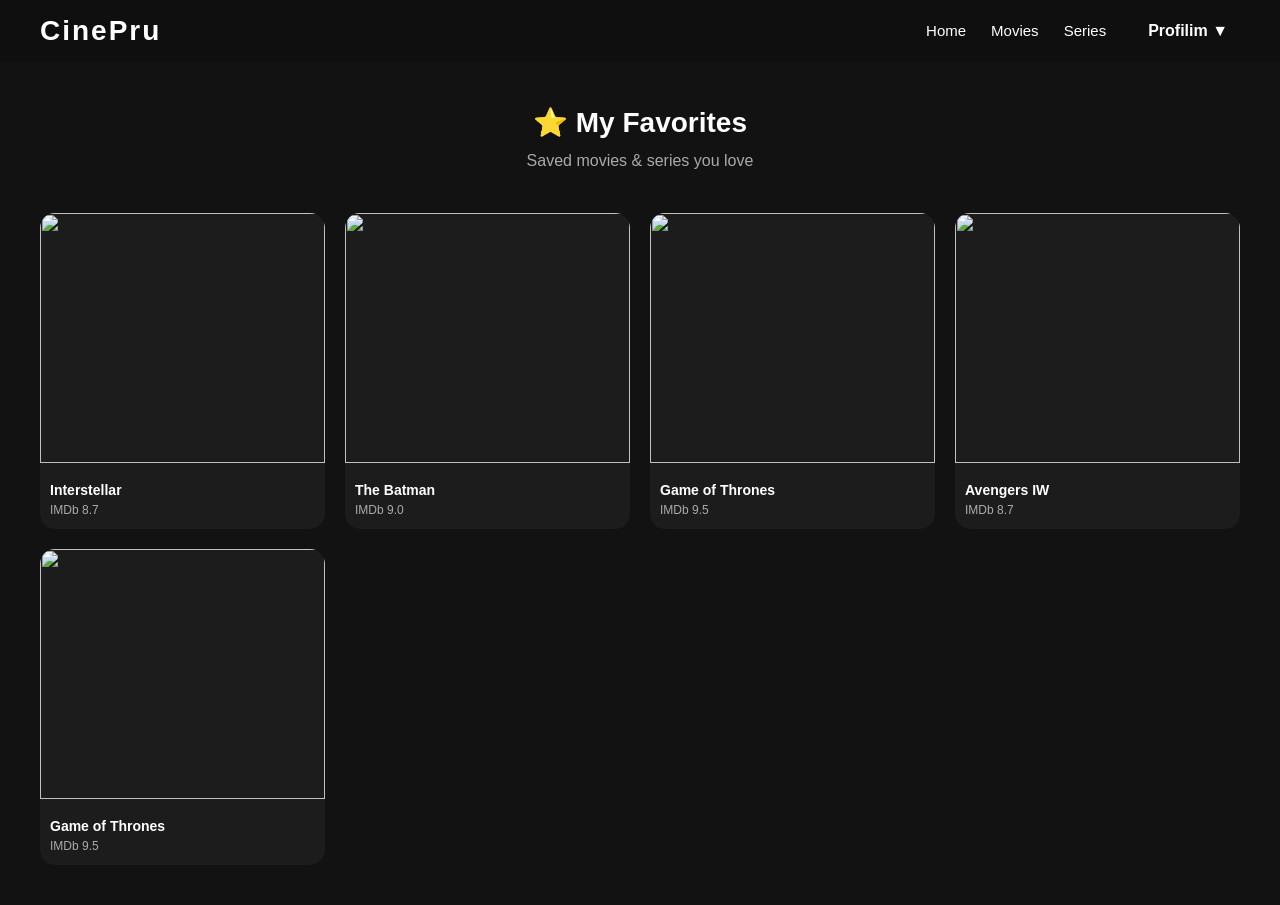
==== favorites.html @ d56222e8 "Add files via upload" ====
<!DOCTYPE html>
<html lang="tr">
<head>
  <meta charset="UTF-8">
  <meta name="viewport" content="width=device-width, initial-scale=1.0">
  <title>Favorites | CinePru</title>
  <link rel="stylesheet" href="style.css">
  <style>
      /* ==========================================
         DİĞER SAYFALARLA AYNI PROFİL MENÜSÜ CSS AYARLARI
         ========================================== */
      .header {
          display: flex;
          justify-content: space-between;
          align-items: center;
          padding: 10px 40px;
          background-color: #0f0f0f;
          position: relative;
      }

      .nav-container {
          display: flex;
          align-items: center;
          gap: 30px;
      }

      .profile-dropdown {
          position: relative;
          display: inline-block;
      }

      .profile-trigger {
          display: flex;
          align-items: center;
          gap: 8px;
          color: #fff;
          text-decoration: none;
          font-weight: bold;
          padding: 8px 12px;
          cursor: pointer;
          transition: color 0.3s ease;
      }

      .profile-trigger:hover {
          color: red;
      }

      .dropdown-menu {
          display: none;
          position: absolute;
          right: 0;
          top: 100%;
          background-color: #141414;
          min-width: 160px;
          box-shadow: 0px 8px 16px 0px rgba(0,0,0,0.5);
          z-index: 100;
          border-radius: 4px;
          border: 1px solid #222;
          overflow: hidden;
      }

      .dropdown-menu a {
          color: #ffffff !important; /* Yazıların rengi tam beyaz */
          padding: 12px 16px;
          text-decoration: none;
          display: block;
          font-size: 14px;
          transition: background 0.3s ease, color 0.3s ease;
      }

      .dropdown-menu a:hover {
          background-color: red;
          color: #fff !important;
      }

      .profile-dropdown:hover .dropdown-menu {
          display: block;
      }

      /* Mobilde Navbar Düzeni Ayarı */
      @media (max-width: 768px) {
          .header {
              flex-direction: column;
              padding: 15px;
              text-align: center;
              gap: 15px;
          }

          .nav-container {
              flex-direction: column;
              gap: 15px;
              width: 100%;
          }

          .top-nav {
              display: flex;
              flex-wrap: wrap;
              justify-content: center;
              gap: 15px;
              width: 100%;
          }

          .top-nav a {
              font-size: 14px;
              padding: 5px 10px;
          }

          .profile-dropdown {
              width: 100%;
              text-align: center;
          }

          .profile-trigger {
              justify-content: center;
          }

          .dropdown-menu {
              position: static;
              width: 100%;
              box-shadow: none;
              background-color: #1a1a1a;
              border: none;
              margin-top: 5px;
          }
      }
  </style>
</head>

<body>

<header class="header">
  <h1>CinePru</h1>

  <div class="nav-container">
      <nav class="top-nav">
          <a href="index.html">Home</a>
          <a href="movies.html">Movies</a>
          <a href="series.html">Series</a>
      </nav>

      <div class="profile-dropdown">
          <div class="profile-trigger">Profilim ▼</div>
          <div class="dropdown-menu">
              <a href="profile.html">Profilim</a>
              <a href="favorites.html">Favorites ❤️</a>
              <a href="settings.html">Ayarlar</a>
              <a href="history.html">Geçmiş</a>
              <a href="#" onclick="logoutUser()" style="border-top: 1px solid #222; color: #ff3333;">Çıkış Yap 🚪</a>
          </div>
      </div>
  </div>
</header>

<section class="fav-header">
  <h2>⭐ My Favorites</h2>
  <p>Saved movies & series you love</p>
</section>

<section class="fav-grid">

  <div class="fav-card">
    <img src="images/interstellar.jpg">
    <div class="fav-info">
      <h3>Interstellar</h3>
      <p>IMDb 8.7</p>
    </div>
  </div>

  <div class="fav-card">
    <img src="images/thebatman.jpg">
    <div class="fav-info">
      <h3>The Batman</h3>
      <p>IMDb 9.0</p>
    </div>
  </div>

  <div class="fav-card">
    <img src="images/gameofthrones.jpg">
    <div class="fav-info">
      <h3>Game of Thrones</h3>
      <p>IMDb 9.5</p>
    </div>
  </div>

  <div class="fav-card">
    <img src="images/avengersinfinitywar.jpg">
    <div class="fav-info">
      <h3>Avengers IW</h3>
      <p>IMDb 8.7</p>
    </div>
  </div>

  <div class="fav-card">
    <img src="images/gameofthrones.jpg">
    <div class="fav-info">
      <h3>Game of Thrones</h3>
      <p>IMDb 9.5</p>
    </div>
  </div>
  
</section>

<script src="script.js"></script>
</body>
</html>
---- style.css ----
* {
  margin: 0;
  padding: 0;
  box-sizing: border-box;
}

body {
  font-family: Arial, sans-serif;
  background: #0f0f0f;
  color: white;
  font-size: 16px;
  line-height: 1.5;
}

/* ================= HEADER ================= */

.header {
  display: flex;
  justify-content: space-between;
  align-items: center;
  padding: 20px 40px;
}

.header h1 {
  font-size: 28px;
  letter-spacing: 2px;
}

/* ================= NAVBAR ================= */

.top-nav {
  display: flex;
  gap: 25px;
}

.top-nav a {
  color: #aaa;
  text-decoration: none;
  font-size: 15px;
  transition: 0.3s;
}

.top-nav a:hover {
  color: white;
}

/* ================= HERO (SPIDER-MAN BLUR) ================= */

.hero {
  height: 70vh;
  display: flex;
  align-items: center;
  padding: 40px;

  position: relative;
  overflow: hidden;

  background: url("images/indir.jpg") center/cover no-repeat;
}

/* blur layer */
.hero::before {
  content: "";
  position: absolute;
  inset: 0;

  background: url("images/indir.jpg") center/cover no-repeat;
  transform: scale(1.2);
  filter: blur(20px);

  z-index: 0;
}

/* dark overlay */
.hero::after {
  content: "";
  position: absolute;
  inset: 0;
  background: rgba(0,0,0,0.55);
  z-index: 1;
}

/* hero content */
.hero-content {
  display: flex;
  justify-content: space-between;
  align-items: center;
  width: 100%;
  gap: 40px;

  position: relative;
  z-index: 2;
}

/* ================= HERO TEXT ================= */

.tag {
  color: red;
  font-weight: bold;
  margin-bottom: 10px;
}

.hero-text h1 {
  font-size: 42px;
  margin-bottom: 10px;
}

.meta span {
  margin-right: 10px;
  color: #aaa;
  font-size: 14px;
}

.desc {
  margin-top: 10px;
  color: #ccc;
  max-width: 400px;
}

/* ================= HERO IMAGE ================= */

.hero-image img {
  width: 320px;
  border-radius: 15px;
}

/* ================= PLAY BUTTON ================= */

.play-btn {
  margin-top: 15px;
  padding: 12px 25px;
  background: red;
  border: none;
  color: white;
  border-radius: 8px;
  cursor: pointer;
  font-size: 15px;
  transition: 0.3s;
}

.play-btn:hover {
  transform: scale(1.05);
  background: darkred;
}

/* ================= MOVIES SECTION ================= */

.movies-section {
  padding: 40px;
}

.movies-section h2 {
  margin-bottom: 15px;
  font-size: 22px;
}

/* ================= SLIDER ================= */

.slider-wrapper {
  position: relative;
  display: flex;
  align-items: center;
}

.movie-container {
  display: flex;
  gap: 15px;
  overflow-x: auto;
  scroll-behavior: smooth;
  padding: 10px;

  scrollbar-width: none;
}

.movie-container::-webkit-scrollbar {
  display: none;
}

/* ================= MOVIE CARD ================= */

.movie-card {
  min-width: 180px;
  background: #1c1c1c;
  border-radius: 12px;
  overflow: hidden;
  transition: 0.3s;
}

.movie-card:hover {
  transform: scale(1.05);
}

.movie-card img {
  width: 100%;
  height: 250px;
  object-fit: cover;
}

.movie-card .info {
  padding: 10px;
}

.movie-card h3 {
  font-size: 14px;
}

.movie-card p {
  font-size: 12px;
  color: #aaa;
}

/* ================= ARROWS ================= */

.arrow {
  background: rgba(0,0,0,0.6);
  border: none;
  color: white;
  font-size: 20px;
  padding: 10px;
  cursor: pointer;
  border-radius: 50%;
  transition: 0.3s;
}

.arrow:hover {
  background: red;
}

/* ================= RESPONSIVE ================= */

@media (max-width: 900px) {

  .hero-content {
    flex-direction: column;
    text-align: center;
  }

  .hero-image img {
    width: 220px;
  }

  .movie-container {
    gap: 10px;
  }
}
/* FAVORITES PAGE */
.fav-header {
  text-align: center;
  margin-top: 40px;
}

.fav-header h2 {
  font-size: 28px;
}

.fav-header p {
  color: #aaa;
  margin-top: 5px;
}

.fav-grid {
  display: grid;
  grid-template-columns: repeat(4, 1fr);
  gap: 20px;
  padding: 40px;
}

.fav-card {
  background: #1c1c1c;
  border-radius: 15px;
  overflow: hidden;
  transition: 0.3s;
  cursor: pointer;
}

.fav-card:hover {
  transform: scale(1.05);
}

.fav-card img {
  width: 100%;
  height: 250px;
  object-fit: cover;
}

.fav-info {
  padding: 10px;
}

.fav-info h3 {
  font-size: 14px;
}

.fav-info p {
  font-size: 12px;
  color: #aaa;
}
/* ================= SERIES PAGE ================= */

.series-header {
  text-align: center;
  margin-top: 40px;
}

.series-header h2 {
  font-size: 28px;
}

.series-header p {
  color: #aaa;
  margin-top: 5px;
}

/* GRID */
.series-grid {
  display: grid;
  grid-template-columns: repeat(4, 1fr);
  gap: 20px;
  padding: 40px;
}

/* CARD */
.series-card {
  background: #1c1c1c;
  border-radius: 15px;
  overflow: hidden;
  transition: 0.3s;
  cursor: pointer;
}

.series-card:hover {
  transform: scale(1.05);
}

.series-card img {
  width: 100%;
  height: 250px;
  object-fit: cover;
}

.series-info {
  padding: 10px;
}

.series-info h3 {
  font-size: 14px;
}

.series-info p {
  font-size: 12px;
  color: #aaa;
}
/* ================= LOGIN PAGE ================= */

.login-body {
  height: 100vh;
  display: flex;
  justify-content: center;
  align-items: center;
  background: url("images/sandalye.jpg") center/cover no-repeat;
  position: relative;
}

/* dark overlay */
.login-body::before {
  content: "";
  position: absolute;
  inset: 0;
  background: rgba(0,0,0,0.6);
}

.login-container {
  position: relative;
  z-index: 2;

  background: rgba(0,0,0,0.75);
  padding: 40px;
  border-radius: 15px;
  width: 300px;
  text-align: center;
}

.login-container h1 {
  margin-bottom: 10px;
}

.login-container p {
  color: #aaa;
  margin-bottom: 20px;
}

.login-container input {
  width: 100%;
  padding: 10px;
  margin-bottom: 10px;
  border: none;
  border-radius: 8px;
  outline: none;
}

.login-container button {
  width: 100%;
  padding: 10px;
  background: red;
  border: none;
  color: white;
  border-radius: 8px;
  cursor: pointer;
  transition: 0.3s;
}

.login-container button:hover {
  background: darkred;
}

.error {
  color: red;
  margin-top: 10px;
  font-size: 13px;
}
/* ================= MOVIES PAGE ================= */

.movies-header {
  text-align: center;
  margin-top: 40px;
}

.movies-header h2 {
  font-size: 28px;
}

.movies-header p {
  color: #aaa;
  margin-top: 5px;
}

/* FILTER BAR */
.filter-bar {
  display: flex;
  justify-content: center;
  gap: 10px;
  margin: 20px 0;
}

.filter-bar button {
  background: #1c1c1c;
  border: none;
  color: white;
  padding: 8px 15px;
  border-radius: 20px;
  cursor: pointer;
  transition: 0.3s;
}

.filter-bar button:hover {
  background: red;
}

/* GRID */
.movies-grid {
  display: grid;
  grid-template-columns: repeat(4, 1fr);
  gap: 20px;
  padding: 40px;
}

/* CARD */
.movie-card {
  background: #1c1c1c;
  border-radius: 15px;
  overflow: hidden;
  transition: 0.3s;
  text-decoration: none;
  color: white;
}

.movie-card:hover {
  transform: scale(1.05);
}

.movie-card img {
  width: 100%;
  height: 260px;
  object-fit: cover;
}

.movie-info {
  padding: 10px;
}

.movie-info h3 {
  font-size: 14px;
}

.movie-info p {
  font-size: 12px;
  color: #aaa;
}
/* ================= SLIDE PANEL ================= */

.movie-panel {
  position: fixed;
  top: 0;
  left: -100%;
  width: 40%;
  height: 100vh;
  background: #111;
  transition: 0.5s ease;
  z-index: 999;
  padding: 30px;
  overflow-y: auto;
}

.movie-panel.active {
  left: 0;
}

.panel-content img {
  width: 100%;
  border-radius: 15px;
  margin-bottom: 15px;
}

.panel-content h2 {
  font-size: 26px;
  margin-bottom: 10px;
}

.panel-content p {
  color: #ccc;
  margin-top: 10px;
}

.panel-content .meta span {
  margin-right: 10px;
  color: #aaa;
  font-size: 13px;
}

.close-btn {
  background: transparent;
  border: none;
  color: white;
  font-size: 22px;
  cursor: pointer;
  margin-bottom: 10px;
}

/* Linklerin altındaki çizgiyi ve mavi rengi tamamen kaldırır */
a {
    text-decoration: none !important;
    color: inherit !important;
}

/* Görselin üzerine tıklandığında mavi çerçeve oluşmasını engeller */
a:focus, a:active {
    outline: none !important;
    box-shadow: none !important;
}





/* Genel Renk ve Arka Plan Tanımlamaları */
:root {
    --bg-dark-color: #121212;
    --card-dark-color: #1e1e1e;
    --gold-color: #ffc107;
    --neon-blue: #00d2ff;
}

body {
    background-color: var(--bg-dark-color) !important;
    font-family: 'Segoe UI', Tahoma, Geneva, Verdana, sans-serif;
}

.bg-secondary-dark {
    background-color: var(--card-dark-color);
}

.text-gold {
    color: var(--gold-color) !important;
}

.xsmall {
    font-size: 0.75rem;
}

/* Profil Kartı Neon Efekti */
.profile-card {
    transition: transform 0.3s ease, box-shadow 0.3s ease;
    border-radius: 15px;
}

.profile-card:hover {
    transform: translateY(-5px);
    box-shadow: 0 10px 20px rgba(255, 193, 7, 0.1) !important;
}

.avatar-main {
    width: 130px;
    height: 130px;
    object-fit: cover;
    border: 4px solid var(--gold-color);
}

.level-badge {
    font-weight: bold;
    font-size: 0.9rem;
}

/* Rozet Tasarımları (Gamification) */
.badge-item {
    border: 1px solid #333;
    transition: all 0.3s cubic-bezier(0.25, 0.8, 0.25, 1);
}

.badge-item.earned {
    color: #fff;
    box-shadow: inset 0 0 10px rgba(255, 193, 7, 0.05);
}

.badge-item.earned:hover {
    transform: scale(1.05);
    border-color: var(--gold-color);
    background-color: #252525 !important;
}

.badge-item.earned .badge-icon {
    color: var(--gold-color);
    animation: pulse 2s infinite;
}

/* Kilitli Rozetler İçin Karartma */
.badge-item.locked {
    opacity: 0.4;
    filter: grayscale(1);
    background-color: #151515 !important;
}

.lock-overlay {
    position: absolute;
    top: 10px;
    right: 15px;
    color: #ff4d4d;
    font-size: 0.8rem;
}

/* Avatar Seçim Popuptaki Görseller */
.avatar-option {
    cursor: pointer;
    transition: transform 0.2s, border-color 0.2s;
}

.avatar-option:hover {
    transform: scale(1.1);
    border-color: var(--gold-color) !important;
}

/* Animasyonlar */
@keyframes pulse {
    0% { transform: scale(1); }
    50% { transform: scale(1.05); }
    100% { transform: scale(1); }
}
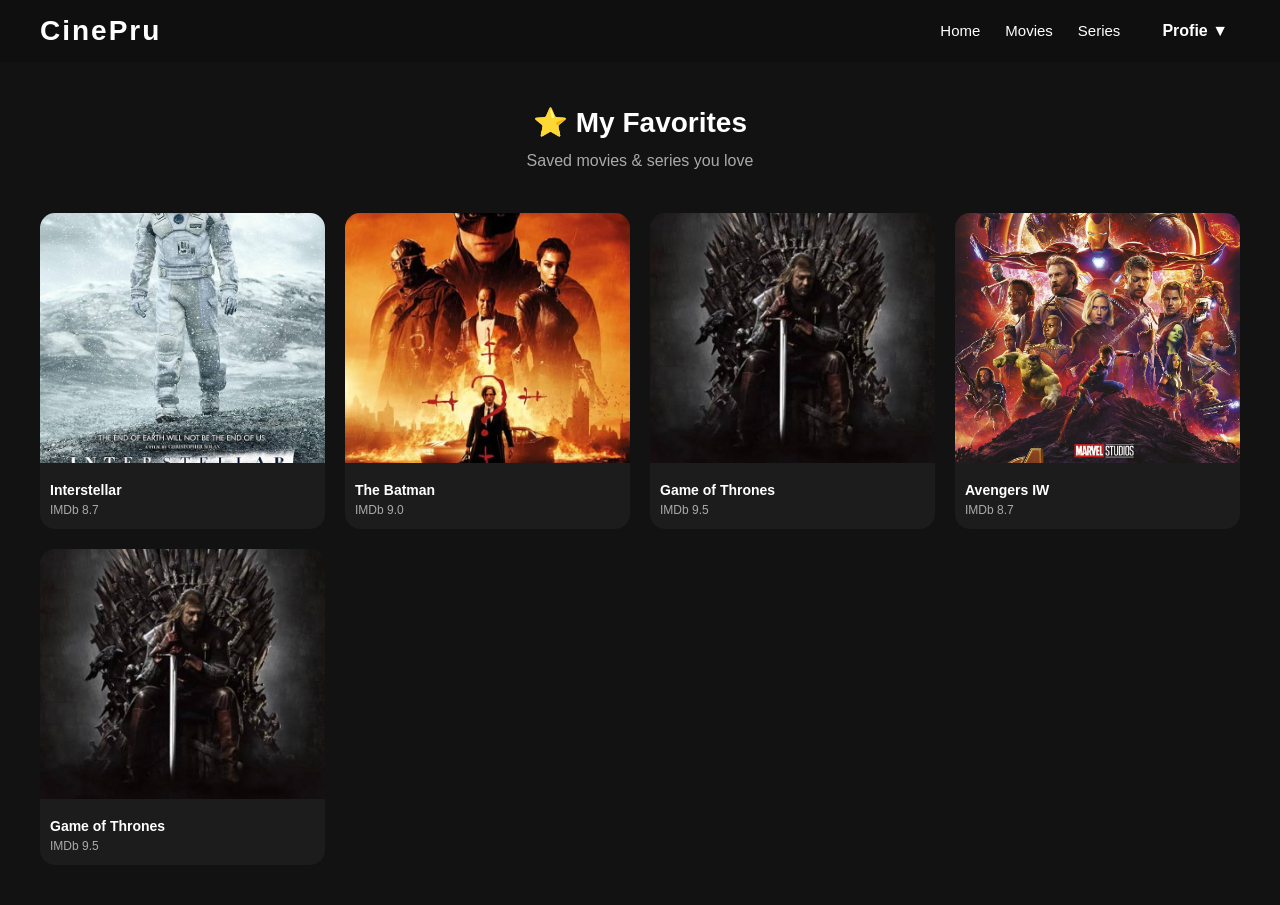
==== commit 6d05a74c: "Update favorites.html" ====
--- a/favorites.html
+++ b/favorites.html
@@ -139,13 +139,13 @@
       </nav>
 
       <div class="profile-dropdown">
-          <div class="profile-trigger">Profilim ▼</div>
+          <div class="profile-trigger">Profie ▼</div>
           <div class="dropdown-menu">
-              <a href="profile.html">Profilim</a>
+              <a href="profile.html">Profile</a>
               <a href="favorites.html">Favorites ❤️</a>
-              <a href="settings.html">Ayarlar</a>
-              <a href="history.html">Geçmiş</a>
-              <a href="#" onclick="logoutUser()" style="border-top: 1px solid #222; color: #ff3333;">Çıkış Yap 🚪</a>
+              <a href="settings.html">Settings</a>
+              <a href="history.html">Hİstory</a>
+              <a href="#" onclick="logoutUser()" style="border-top: 1px solid #222; color: #ff3333;">Log out 🚪</a>
           </div>
       </div>
   </div>
@@ -202,4 +202,4 @@
 
 <script src="script.js"></script>
 </body>
-</html>+</html>
